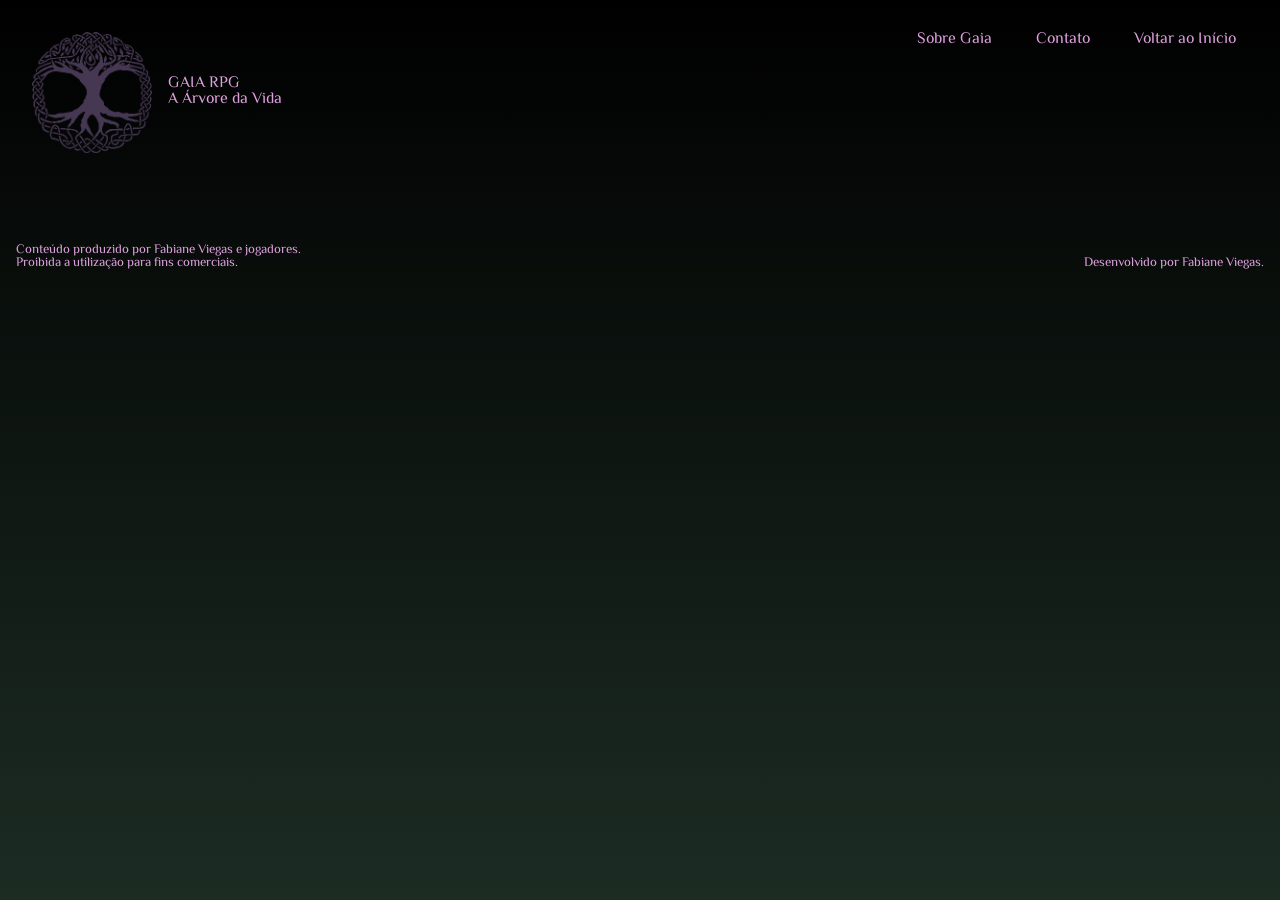
==== divindades.html @ e070e531 "boo" ====
<!DOCTYPE html>
<html lang="pt-br">
<head>
    <meta charset="UTF-8">
    <meta http-equiv="X-UA-Compatible" content="IE=edge">
    <meta name="viewport" content="width=device-width, initial-scale=1.0">
    <title>Document</title>
    <link rel="stylesheet" href="reset.css">
    <link rel="stylesheet" href="style.css">
    <link rel="stylesheet" href="divindades.css">
</head>

<body>
    <header>
        <div class="header__page">
            <div class="header__title">
                <img src="assets/logo.png" alt="logo">
                <div class="header__title__subtitle">
                    <h1 class="title">GAIA RPG</h1>
                    <h2 class="subtitle">A Árvore da Vida</h2>
                </div>
            </div>
            <nav class="header__nav">
                <ul class="header__ul">
                    <li class="header__ul__li"><a href="#">Sobre Gaia</a></li>
                    <li class="header__ul__li"><a href="#">Contato</a></li>
                    <li class="header__ul__li"><a href="index.html">Voltar ao Início</a></li>
                </ul>
            </nav>
        </div>
    </header>
   
    <body>


    </body>

    <main class="main__divindades">

    </main>
    <footer>
        <div class="home__footer">
            <p class="footer__text">
                Conteúdo produzido por Fabiane Viegas e jogadores.
                <br>
                Proibida a utilização para fins comerciais.
            </p>
            <p class="footer__text__assign">
                Desenvolvido por Fabiane Viegas.
            </p>
        </div>
    </footer>
</body>
</html>
---- style.css ----
/*Fontes importadas*/
@import url('https://fonts.googleapis.com/css2?family=El+Messiri&family=Ubuntu:wght@400;500&display=swap');

/*Flexbox, posições e espaços*/

body {
    display: flex;
    flex-direction: column;
    min-height: 100vh;
}

.home__header__ul {
    display: flex;
    justify-content: end;
    margin: 20px;
    }

.home__header__ul__li {
    padding: 10px;
}

.home__main__logo {
    display: flex;
    flex-direction: column;
    justify-content: center;
    align-content: center;
    text-align: center;
    margin-top: 2rem;
}

.home__main__logo img {
    max-width: 250px;
    margin: 0 auto;
    padding: 30px;
}

.home__main__logo__title, .home__main__logo__subtitle {
    padding: 10px;
}

.home__main__logo__menu {
    display: flex;
    justify-content: space-evenly;
    flex-wrap: wrap;

    padding: 1rem;
}

.home__main__logo__menu__link {

    padding: 25px;
}

footer {
    padding-top: 2.5rem;
    margin: 1rem;
}
.home__footer {
    display: flex;
    flex-direction: row;
    justify-content: space-between;
    align-items: flex-end;
    flex-wrap: wrap;
}

.footer__text {
    padding-right: 1rem;
}

.footer__text__assign {
    padding-top: 1rem;
}

/*Cores e fontes*/
body {
    background-image: linear-gradient(black, rgb(28, 44, 35));
    color: plum;
    font-family: 'El Messiri', sans-serif;
}

.home__main__logo__title {
    font-size: xxx-large;
    
}

.home__main__logo__subtitle {
    font-size: x-large;
}

.home__main__logo__menu__link {
    font-size: x-large;
}

.home__main__logo img {
    filter:hue-rotate(100deg);
    transition: all linear 1s;
}
    .home__main__logo img:hover {
        transition: all linear 1s;
        transform: rotate(-180deg);
    }

footer {
    font-size: small;
}
---- divindades.css ----
header {
    margin: 1rem;
}
    .header__page {
        display: flex;
        justify-content: space-between;
        flex-wrap: wrap-reverse;
    }
        .header__title {
            display: flex;
            align-items: center;
            flex-wrap: wrap;

            padding: 1rem;
        }
            .header__title img {
                filter:hue-rotate(100deg);
                max-width: 120px;
            }
            .header__title__subtitle {
                padding: 1rem;
            }
    
        .header__nav {
            min-width: 30%;
        }
            .header__ul {
                display: flex;
                justify-content: space-evenly;
                flex-wrap: wrap;
            }
                .header__ul__li {
                    padding: 1rem;
                }
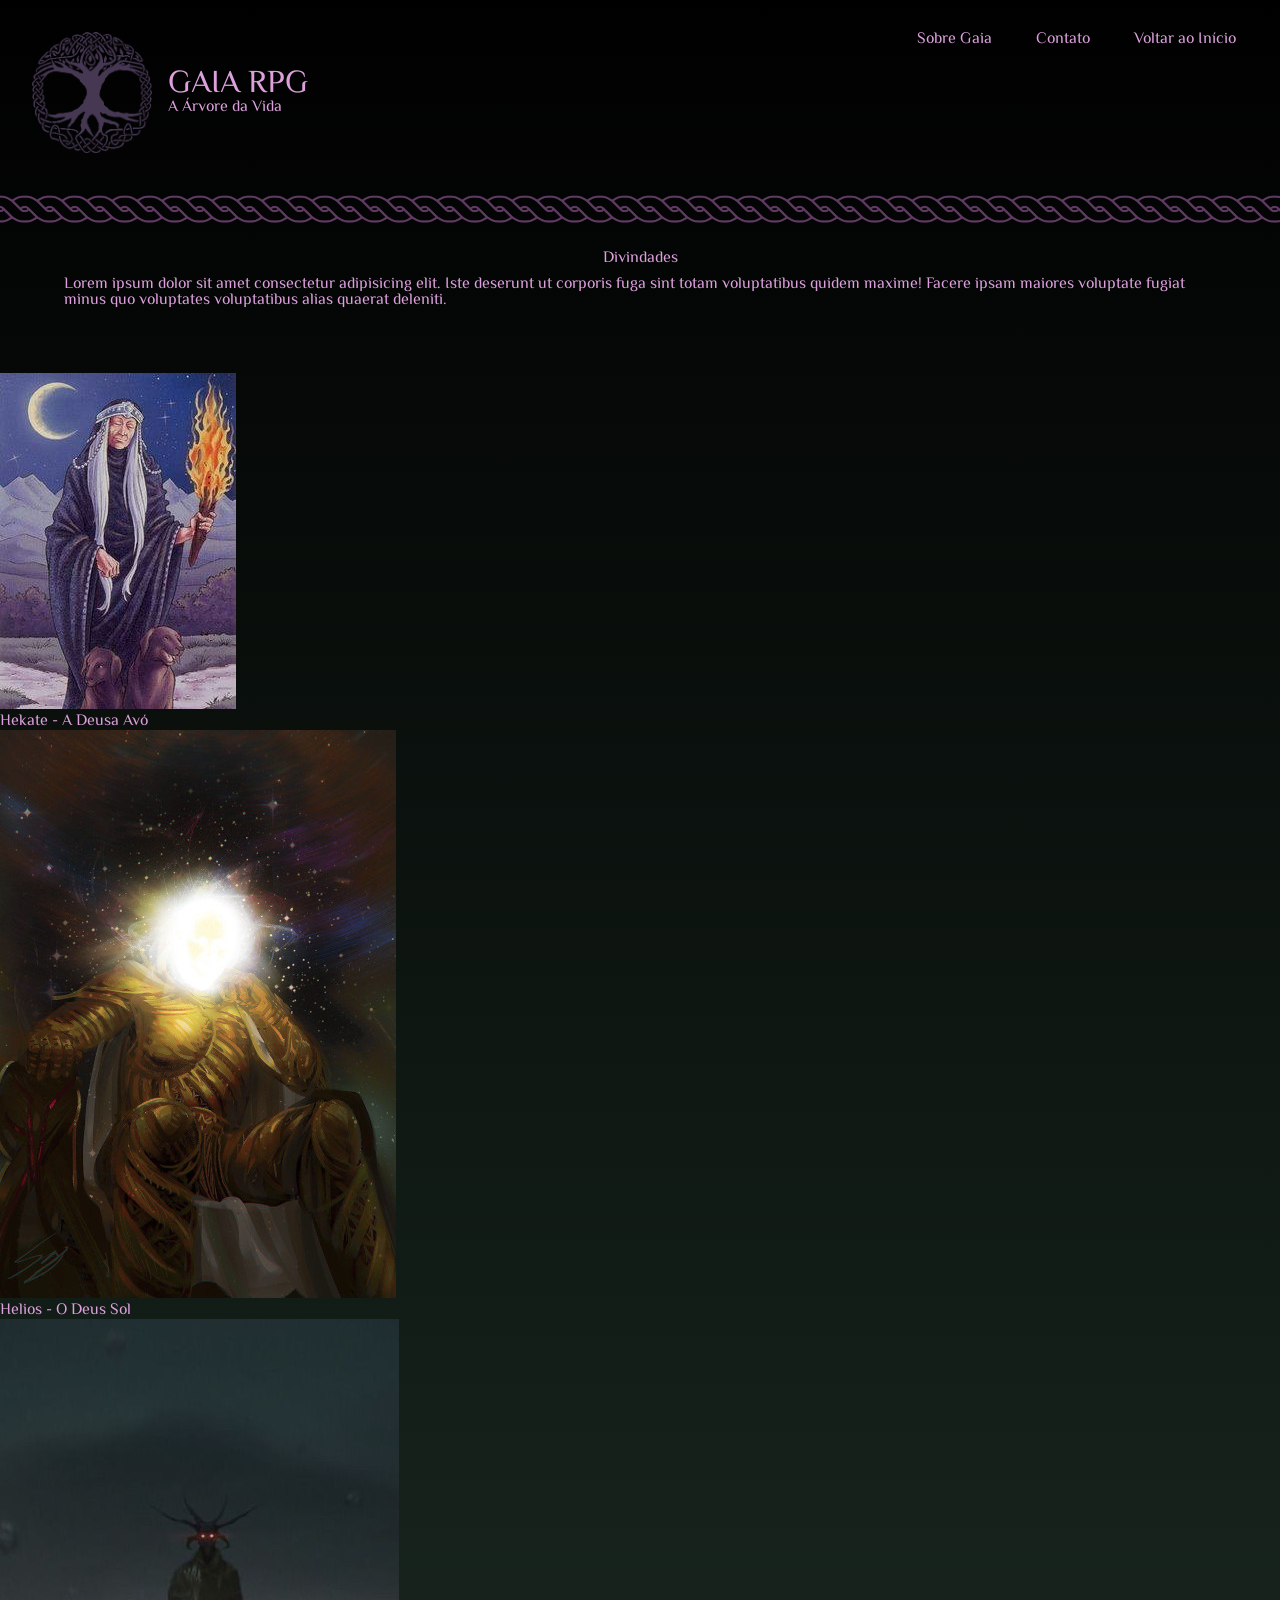
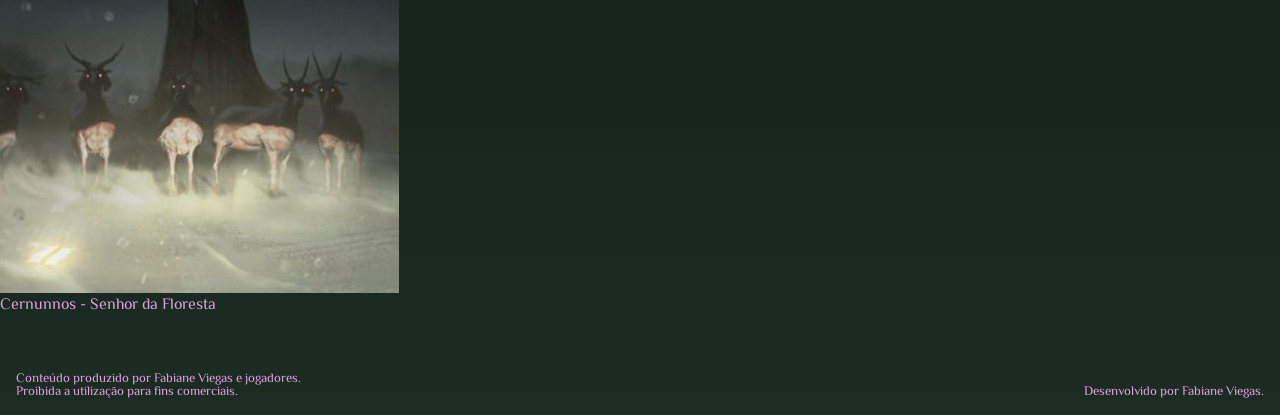
==== commit aad82399: "divindades" ====
--- a/divindades.html
+++ b/divindades.html
@@ -31,13 +31,29 @@
     </header>
    
     <body>
-
-
+        <main class="menu__divindades">
+            <div class="title__description__menu__divindades">
+                <h1 class="title__menu__divindades">Divindades</h1>
+                <h2 class="description__menu__divindades">Lorem ipsum dolor sit amet consectetur adipisicing elit. Iste deserunt ut corporis fuga sint totam voluptatibus quidem maxime! Facere ipsam maiores voluptate fugiat minus quo voluptates voluptatibus alias quaerat deleniti.</h2>
+            </div>
+            <div class="imagens__menu__divindades">
+                <div class="imagens__menu__divindades__hekate">
+                    <img src="assets/hekate.jpg" alt="Hekate">
+                    <h2 class="title_hekate">Hekate - A Deusa Avó</h2>
+                </div>
+                <div class="imagens__menu__divindades__helios">
+                    <img src="assets/Helios.jpeg" alt="Helios">
+                    <h2 class="title_helios">Helios - O Deus Sol</h2> 
+                </div> 
+                <div class="imagens__menu__divindades__cernunnos">
+                    <img src="assets/cernunnos.jpg" alt="Cernnunos">
+                    <h2 class="title_hekate">Cernunnos - Senhor da Floresta</h2> 
+                </div>
+            </div>
+        </main>
     </body>
 
-    <main class="main__divindades">
-
-    </main>
+    
     <footer>
         <div class="home__footer">
             <p class="footer__text">
--- a/divindades.css
+++ b/divindades.css
@@ -20,6 +20,9 @@
             .header__title__subtitle {
                 padding: 1rem;
             }
+                .title {
+                    font-size: xx-large;
+                }
     
         .header__nav {
             min-width: 30%;
@@ -31,4 +34,27 @@
             }
                 .header__ul__li {
                     padding: 1rem;
-                }+                }
+.menu__divindades {
+    background-image: url(/assets/framehp.png);
+    background-repeat: repeat-x;
+    
+    display: flex;
+    flex-wrap: wrap;
+}
+    .title__description__menu__divindades {
+        display: flex;
+        flex-direction: column;
+        justify-content: center;
+        align-items: center;
+        align-content: center;
+        
+        margin-top: 3.5rem;
+        padding-left: 5%;
+        padding-right: 5%;
+        padding-bottom: 5%;
+    }
+        .title__menu__divindades {
+            padding: 10px;
+
+            
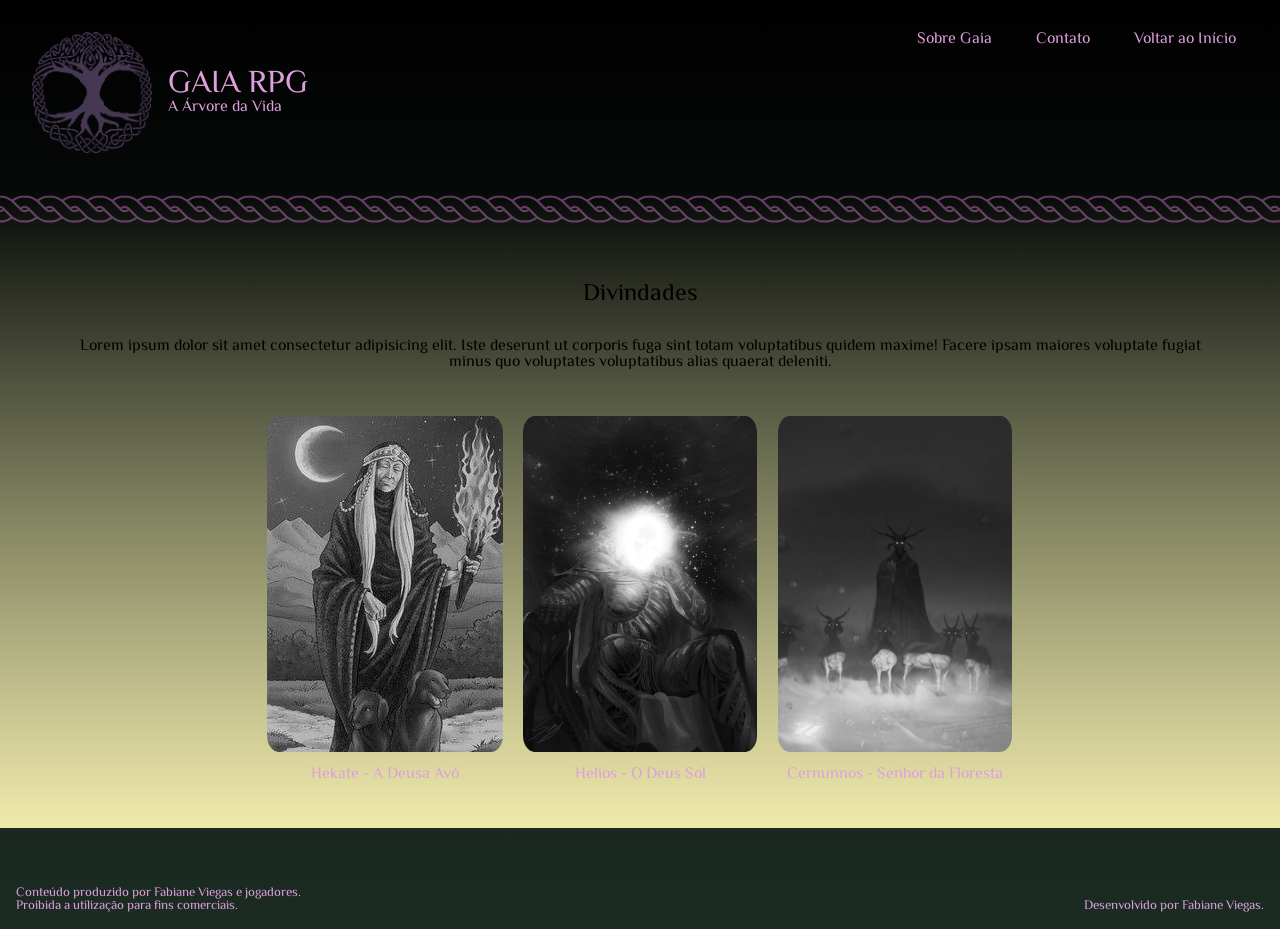
==== commit fed66e6a: "layout divindades" ====
--- a/divindades.html
+++ b/divindades.html
@@ -37,17 +37,17 @@
                 <h2 class="description__menu__divindades">Lorem ipsum dolor sit amet consectetur adipisicing elit. Iste deserunt ut corporis fuga sint totam voluptatibus quidem maxime! Facere ipsam maiores voluptate fugiat minus quo voluptates voluptatibus alias quaerat deleniti.</h2>
             </div>
             <div class="imagens__menu__divindades">
-                <div class="imagens__menu__divindades__hekate">
-                    <img src="assets/hekate.jpg" alt="Hekate">
-                    <h2 class="title_hekate">Hekate - A Deusa Avó</h2>
+                <div class="imagens__menu__divindades__img">
+                    <a href="#"><img src="assets/hekate.jpg" alt="Hekate">
+                    <h2 class="title_img">Hekate - A Deusa Avó</h2></a>
                 </div>
-                <div class="imagens__menu__divindades__helios">
-                    <img src="assets/Helios.jpeg" alt="Helios">
-                    <h2 class="title_helios">Helios - O Deus Sol</h2> 
+                <div class="imagens__menu__divindades__img">
+                    <a href="#"><img src="assets/Helios.jpeg" alt="Helios">
+                    <h2 class="title_img">Helios - O Deus Sol</h2></a>
                 </div> 
-                <div class="imagens__menu__divindades__cernunnos">
-                    <img src="assets/cernunnos.jpg" alt="Cernnunos">
-                    <h2 class="title_hekate">Cernunnos - Senhor da Floresta</h2> 
+                <div class="imagens__menu__divindades__img">
+                    <a href="#"><img src="assets/cernunnos.jpg" alt="Cernnunos">
+                    <h2 class="title_img">Cernunnos - Senhor da Floresta</h2></a>
                 </div>
             </div>
         </main>
--- a/style.css
+++ b/style.css
@@ -98,6 +98,7 @@
     .home__main__logo img:hover {
         transition: all linear 1s;
         transform: rotate(-180deg);
+        filter:hue-rotate(200deg);
     }
 
 footer {
--- a/divindades.css
+++ b/divindades.css
@@ -36,25 +36,60 @@
                     padding: 1rem;
                 }
 .menu__divindades {
-    background-image: url(/assets/framehp.png);
+   
+    background-image: linear-gradient(transparent 1%, palegoldenrod 99%), url(/assets/framehp.png);
     background-repeat: repeat-x;
     
     display: flex;
     flex-wrap: wrap;
 }
     .title__description__menu__divindades {
-        display: flex;
+        display: flexbox;
         flex-direction: column;
         justify-content: center;
-        align-items: center;
         align-content: center;
         
         margin-top: 3.5rem;
-        padding-left: 5%;
-        padding-right: 5%;
-        padding-bottom: 5%;
+        margin-left: 5%;
+        margin-right: 5%;
+        padding: 10px;
+        padding-bottom: 10px;
+
+        
+        color: black;
+        
     }
         .title__menu__divindades {
-            padding: 10px;
+            padding: 2rem;
+            font-size: x-large;
+            text-align: center;
+        }
+        .description__menu__divindades {
+            text-align: center;
+        }
+        .imagens__menu__divindades {
+            display: flex;
+            flex-wrap: wrap;
+            margin: 0 auto;
+            text-align: center;
+            padding: 25px;
+            
 
-            +        }
+            .imagens__menu__divindades img {
+                transition: all linear 1s;
+                max-height: 336px;
+                border-radius: 5%;
+                filter: saturate(0%)
+            }
+            .imagens__menu__divindades img:hover {
+                filter: saturate(100%);
+                transition: all linear 1s;
+            }
+            .imagens__menu__divindades__img {
+                padding: 10px;
+            }
+            .title_img {
+                padding: 10px;
+            }
+    
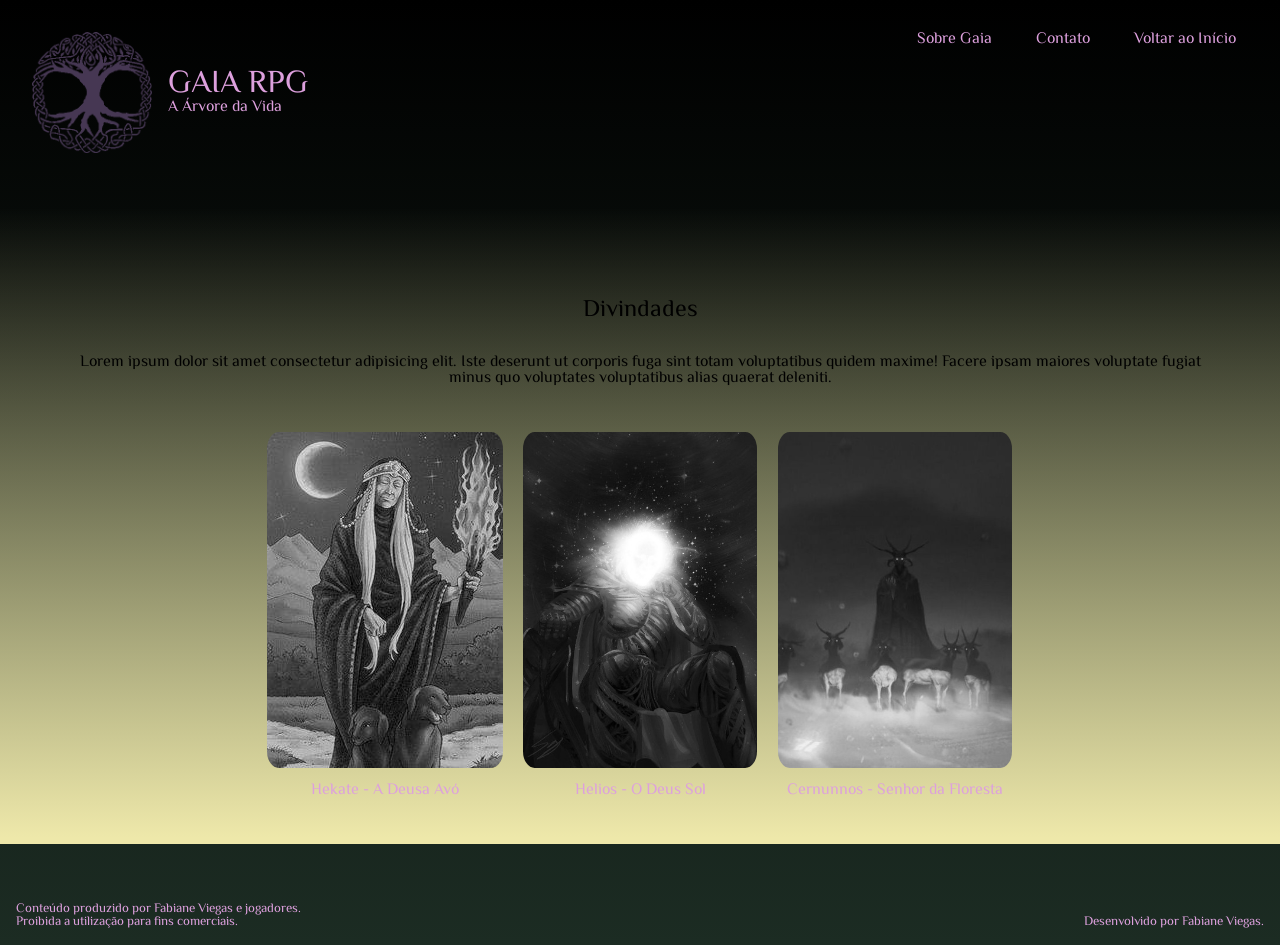
==== commit 1d587017: "?" ====
--- a/divindades.html
+++ b/divindades.html
@@ -29,29 +29,29 @@
             </nav>
         </div>
     </header>
+    <picture class"divisoria"><br></picture>
    
-    <body>
-        <main class="menu__divindades">
-            <div class="title__description__menu__divindades">
-                <h1 class="title__menu__divindades">Divindades</h1>
-                <h2 class="description__menu__divindades">Lorem ipsum dolor sit amet consectetur adipisicing elit. Iste deserunt ut corporis fuga sint totam voluptatibus quidem maxime! Facere ipsam maiores voluptate fugiat minus quo voluptates voluptatibus alias quaerat deleniti.</h2>
+    <main class="menu__divindades">
+        <div class="title__description__menu__divindades">
+            <h1 class="title__menu__divindades">Divindades</h1>
+            <h2 class="description__menu__divindades">Lorem ipsum dolor sit amet consectetur adipisicing elit. Iste deserunt ut corporis fuga sint totam voluptatibus quidem maxime! Facere ipsam maiores voluptate fugiat minus quo voluptates voluptatibus alias quaerat deleniti.</h2>
+        </div>
+        <div class="imagens__menu__divindades">
+            <div class="imagens__menu__divindades__img">
+                <a href="#"><img src="assets/hekate.jpg" alt="Hekate">
+                <h2 class="title_img">Hekate - A Deusa Avó</h2></a>
             </div>
-            <div class="imagens__menu__divindades">
-                <div class="imagens__menu__divindades__img">
-                    <a href="#"><img src="assets/hekate.jpg" alt="Hekate">
-                    <h2 class="title_img">Hekate - A Deusa Avó</h2></a>
-                </div>
-                <div class="imagens__menu__divindades__img">
-                    <a href="#"><img src="assets/Helios.jpeg" alt="Helios">
-                    <h2 class="title_img">Helios - O Deus Sol</h2></a>
-                </div> 
-                <div class="imagens__menu__divindades__img">
-                    <a href="#"><img src="assets/cernunnos.jpg" alt="Cernnunos">
-                    <h2 class="title_img">Cernunnos - Senhor da Floresta</h2></a>
-                </div>
+            <div class="imagens__menu__divindades__img">
+                <a href="#"><img src="assets/Helios.jpeg" alt="Helios">
+                <h2 class="title_img">Helios - O Deus Sol</h2></a>
+            </div> 
+            <div class="imagens__menu__divindades__img">
+                <a href="#"><img src="assets/cernunnos.jpg" alt="Cernnunos">
+                <h2 class="title_img">Cernunnos - Senhor da Floresta</h2></a>
             </div>
-        </main>
-    </body>
+        </div>
+    </main>
+   
 
     
     <footer>
--- a/divindades.css
+++ b/divindades.css
@@ -35,11 +35,14 @@
                 .header__ul__li {
                     padding: 1rem;
                 }
+.divisoria {
+    background-image: url(/assets/framehp.png);
+    background-repeat: repeat-x;
+}
 .menu__divindades {
    
-    background-image: linear-gradient(transparent 1%, palegoldenrod 99%), url(/assets/framehp.png);
-    background-repeat: repeat-x;
-    
+    background-image: linear-gradient(transparent 1%, palegoldenrod 99%);
+        
     display: flex;
     flex-wrap: wrap;
 }
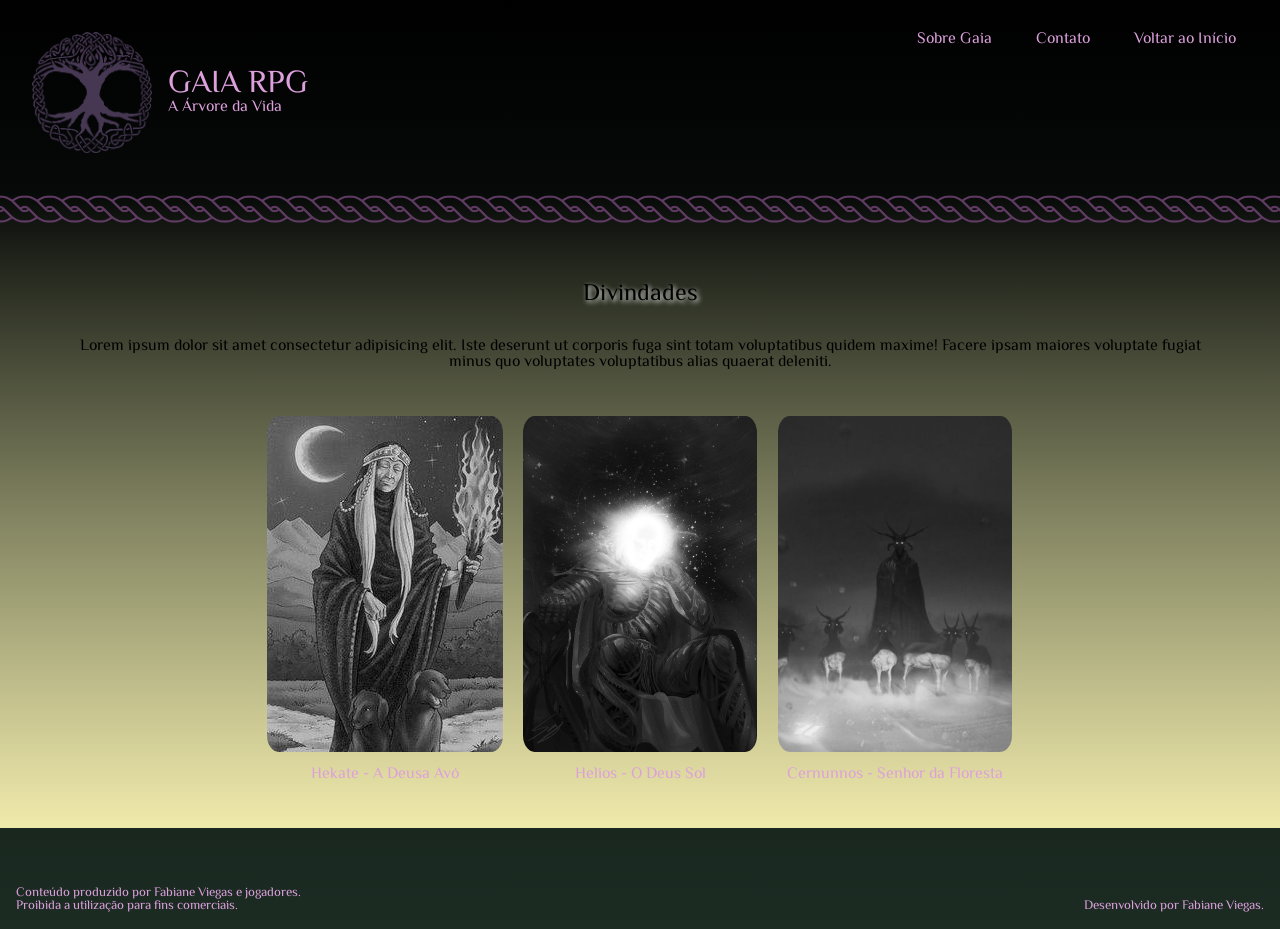
==== commit 6ae5211c: "up" ====
--- a/divindades.html
+++ b/divindades.html
@@ -29,8 +29,7 @@
             </nav>
         </div>
     </header>
-    <picture class"divisoria"><br></picture>
-   
+      
     <main class="menu__divindades">
         <div class="title__description__menu__divindades">
             <h1 class="title__menu__divindades">Divindades</h1>
--- a/divindades.css
+++ b/divindades.css
@@ -35,14 +35,11 @@
                 .header__ul__li {
                     padding: 1rem;
                 }
-.divisoria {
-    background-image: url(/assets/framehp.png);
-    background-repeat: repeat-x;
-}
+
 .menu__divindades {
    
-    background-image: linear-gradient(transparent 1%, palegoldenrod 99%);
-        
+    background-image: url(/assets/framehp.png), linear-gradient(transparent 1%, palegoldenrod 99%);
+    background-repeat: repeat-x;   
     display: flex;
     flex-wrap: wrap;
 }
@@ -66,7 +63,10 @@
             padding: 2rem;
             font-size: x-large;
             text-align: center;
+            text-shadow: 0.1em 0.1em 0.2em white;
+
         }
+
         .description__menu__divindades {
             text-align: center;
         }
